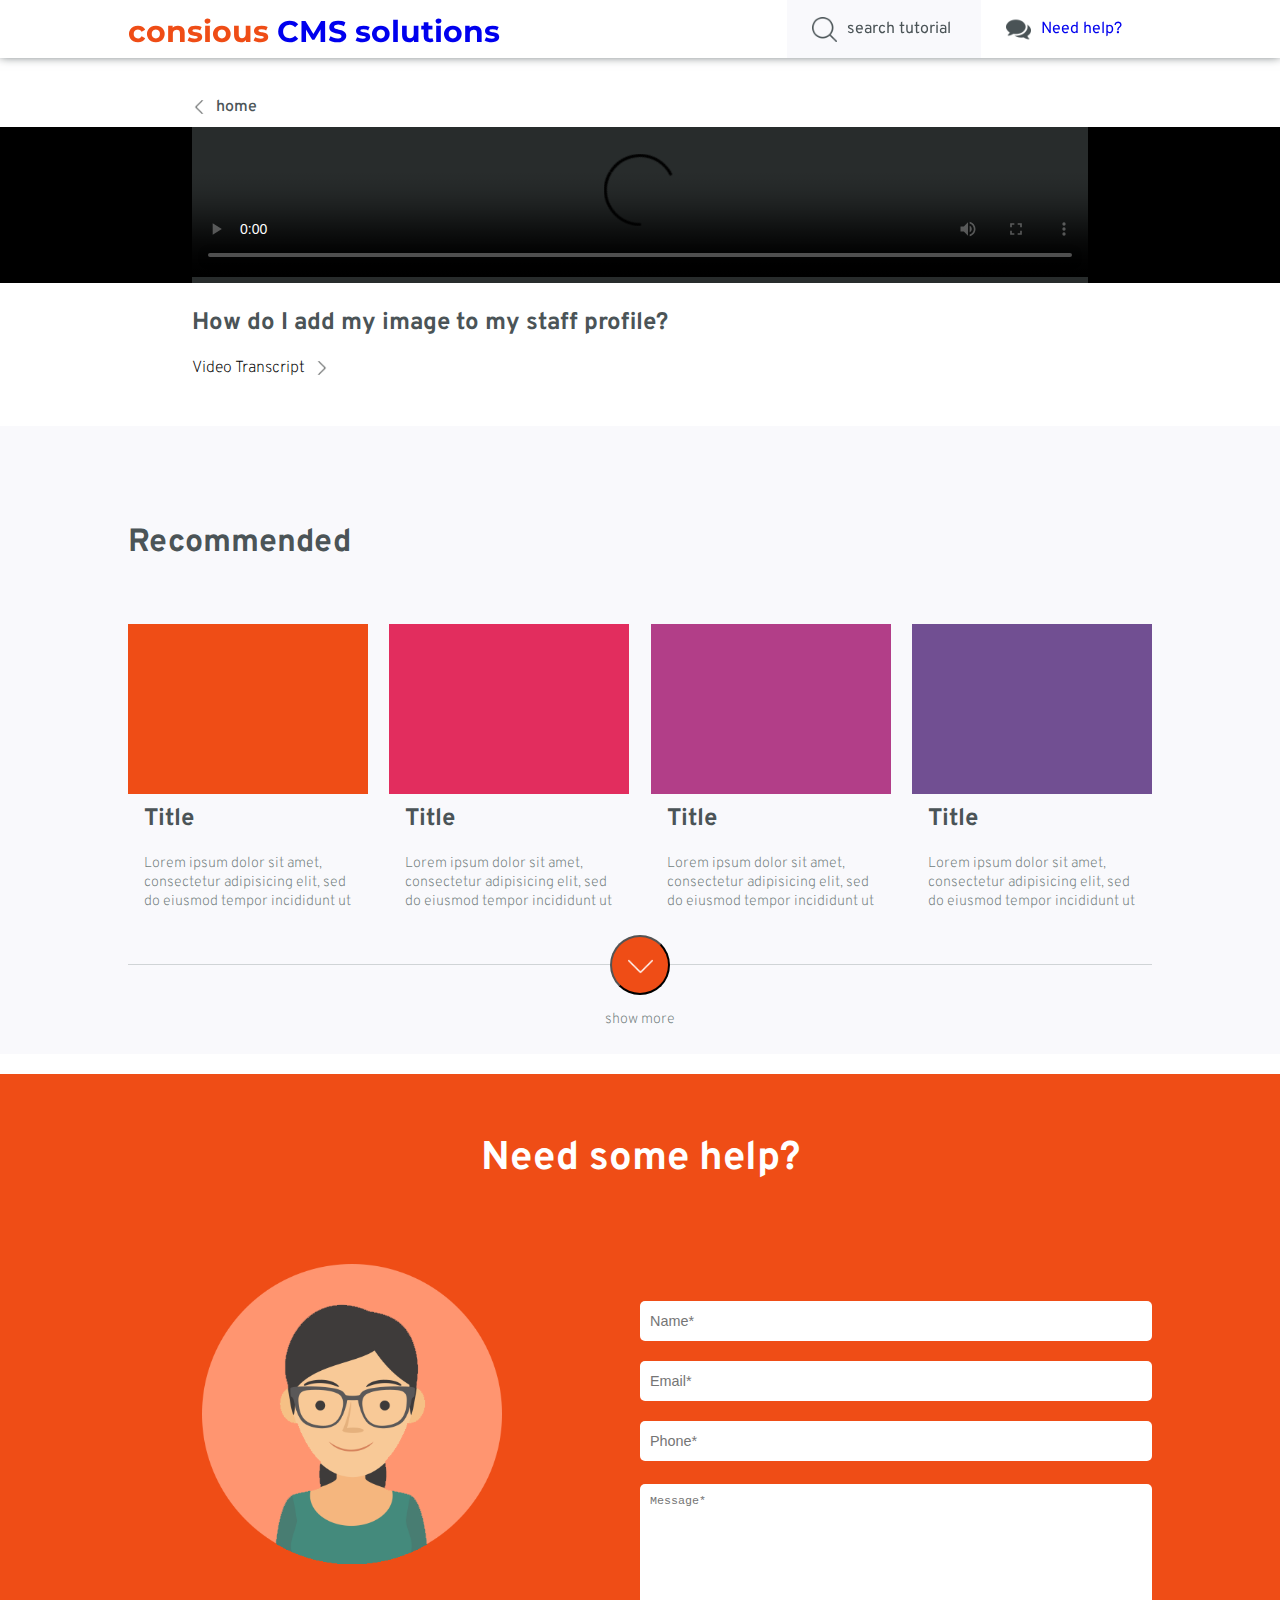
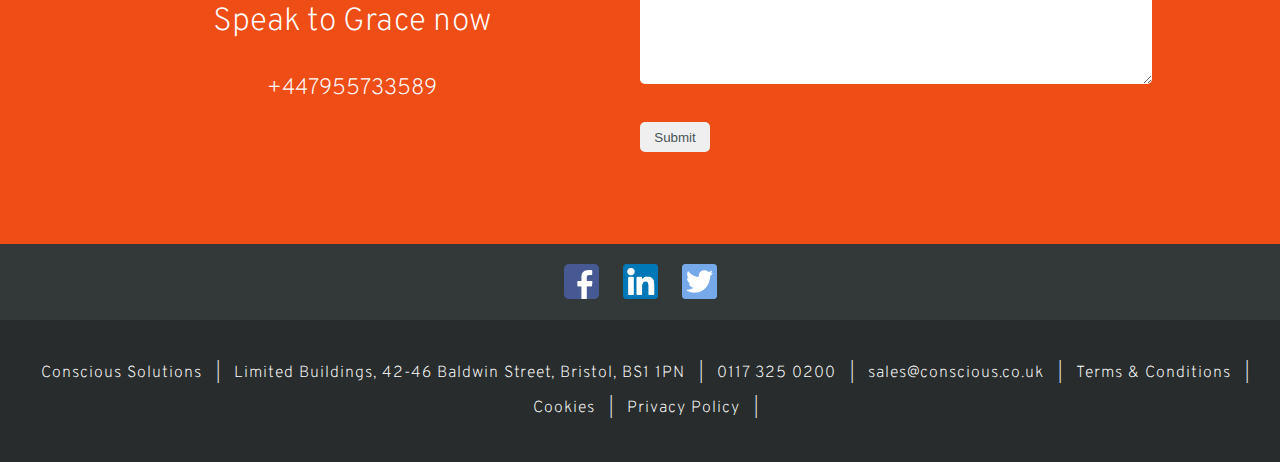
==== video.html @ ead84695 "Website Upload" ====
<!DOCTYPE html>
<html lang="en" dir="ltr">
  <head>
    <meta charset="utf-8">
    <title></title>
    <link href="https://fonts.googleapis.com/css?family=Montserrat:400,700|Overpass:200,300,400,600,700" rel="stylesheet">
    <link rel="stylesheet" href="/css/style.css">
  </head>
  <body>

  <div class="site-wrapper">

  <!--  Nav bar -->
  <nav>
        <div class="wrap"> <!-- Page Wrapper -->
          <a href="index.html"><div class="logo"><span>consious</span> CMS solutions</div></a>
          <ul>
            <a href="#moreLast"><li><div class="bubble"></div> Need help?</li></a>
            <li id="openSearch" onClick="openSearch()"> <div class="search"></div> search tutorial</li>
          </ul>
          <!--  Hidden Search bar -->
          <div class="searchBar">
            <div>
              <input id="input" type="text" name="search" value="">
                  <button  id="closeSearch" onClick="closeSearch()" type="button" name="button">
                    <div>
                      <div id="lineOne"></div>
                      <div id="lineTwo"></div>
                    </div>
                </button>
            </div>
          </div>
        </div>
      </nav>

  <div class="smallWrap"> <!-- Page Wrapper -->

  <div class="home">
      <img src="img/back.png" alt="home" class="back">
      <a href="index.html" >home</a>
    </div>
  </div> <!-- Home Button -->

  <div class="playerWrapper">
    <div class="player-background"></div>
      <div class="smallWrap"> <!-- Page Wrapper -->
        <figure id="videoContainer" data-fullscreen="false">
          <video id="video" controls preload="metadata" poster="img/poster.jpg">
            <source src="video/Dusk.mp4" type="video/mp4">
            <!-- Flash fallback -->
            <object type="application/x-shockwave-flash" data="flash-player.swf?videoUrl=video/tears-of-steel-battle-clip-medium.mp4" width="1024" height="576">
              <param name="movie" value="flash-player.swf?videoUrl=video/tears-of-steel-battle-clip-medium.mp4" />
              <param name="allowfullscreen" value="true" />
              <param name="wmode" value="transparent" />
              <param name="flashvars" value="controlbar=over&amp;image=img/poster.jpg&amp;file=flash-player.swf?videoUrl=video/tears-of-steel-battle-clip-medium.mp4" />
              <img alt="Tears of Steel poster image" src="img/poster.jpg" width="1024" height="428" title="No video playback possible, please download the video from the link below" />
            </object>
            <!-- Offer download -->
            <a href="video/tears-of-steel-battle-clip-medium.mp4">Download MP4</a>
          </video>
          <ul id="video-controls" class="controls">
            <li class="progress">
              <progress id="progress" value="0" min="0">
                <span id="progress-bar"></span>
              </progress>
            </li>
            <li><div id="playpause" onClick="playSwitch()" type="button"></div></li>
            <li><div id="stop" onClick="stopReset()" type="button"></div></li>
            <li><div id="fs" type="button"></div></li>
            <li><div id="volinc" type="button"></div></li>
            <li><div id="voldec" type="button">-</div></li>
            <li><div id="mute" type="button"></div></li>
          </ul>
        </figure>
      </div>
    </div> <!-- Media Player -->

  <div class="smallWrap"> <!-- Page Wrapper -->
    <div class="playerInfo">
      <h2> How do I add my image to my staff profile? </h2>
      <div class="transcript-toggle" onClick="openTranscript()">
        <p>Video Transcript</p>
        <img src="img/back.png" alt="home" class="back">
      </div>
      <p class="transcript">Lorem ipsum dolor sit amet, consectetur adipisicing elit. Saepe suscipit repellendus officiis, quam vitae. Quos rerum impedit cum facere aliquam magnam, fuga laboriosam natus, ipsa, eligendi voluptatem praesentium? Nemo voluptatibus sunt neque, maiores sint, facilis natus placeat, assumenda dolores voluptatum quibusdam quos veritatis accusantium, numquam veniam adipisci laudantium explicabo iure? Sapiente ullam eos dolor esse modi fuga dolorem inventore, obcaecati excepturi praesentium! Deserunt accusantium, laboriosam est quo dolore excepturi autem! Explicabo, debitis nam voluptatibus tempora, cupiditate quia quaerat dignissimos voluptatem neque, soluta eaque officiis. Ipsam sit tempora optio in nam earum ipsum reiciendis, dolorum beatae error enim facere nesciunt laborum fugiat, laboriosam molestiae officiis culpa temporibus, voluptatum esse rem at incidunt repellat reprehenderit. Alias nam esse quasi qui asperiores quibusdam necessitatibus, quidem, et incidunt aperiam dolore assumenda architecto maxime. Voluptatibus at id molestias sapiente voluptas praesentium. Recusandae molestias nemo sed unde saepe aperiam quasi, impedit tempora odio esse est eveniet asperiores veritatis consequatur, quo velit dolorum similique optio dicta qui molestiae nesciunt reprehenderit eaque distinctio consequuntur. Labore neque, omnis nihil explicabo. Laboriosam odio eius cum deleniti beatae excepturi possimus magnam quas officiis debitis, aliquam voluptate modi eligendi, atque nisi inventore facilis accusantium tempora quia veritatis fugiat in, aliquid. Dolore, excepturi laboriosam, soluta eius, sapiente quam autem fugiat sunt nulla minima atque placeat veniam rem libero corrupti qui harum reiciendis, molestiae enim delectus! Distinctio fugit maxime, libero, ad velit unde labore similique rerum quibusdam porro quo. Praesentium, autem eos assumenda qui? Velit, est, ex. Reiciendis fugiat commodi voluptates ratione aliquam recusandae, libero laboriosam cumque illum magni, ad voluptate vitae, dolorem earum similique adipisci architecto eveniet numquam, quia tempore ipsam inventore sit nihil. Nam libero consectetur provident qui quos reiciendis rerum enim fugit pariatur iste sapiente repellendus, saepe, explicabo veniam incidunt inventore distinctio laudantium reprehenderit neque nostrum omnis quia atque esse. Sapiente!</p>
    </div>
  </div>

  <!-- Card panel -->
  <div class="container cloud">
  <div class="wrap"> <!-- Page Wrapper -->
    <h2 class="h1">Recommended</h2>
    <div class="wrapper">
      <div class="card">
        <a class="card-thumbnail orange" href="video.html">
          <img src="img/play.png">
        </a>
        <div class="card-content">
          <h2>Title</h2>
          <p>Lorem ipsum dolor sit amet, consectetur adipisicing elit, sed do eiusmod tempor incididunt ut labore et dolore magna aliqua. Ut enim ad minim veniam, quis nostrud exercitation ullamco laboris nisi ut aliquip ex ea commodo consequat. Duis aute irure dolor in reprehenderit in voluptate velit esse cillum dolore eu fugiat nulla pariatur. Excepteur sint occaecat cupidatat non proident, sunt in culpa qui officia deserunt mollit anim id est laborum.</p>
        </div>
      </div>
      <div class="card">
        <a class="card-thumbnail pink" href="video.html">
          <img src="img/play.png">
        </a>
        <div class="card-content">
          <h2>Title</h2>
          <p>Lorem ipsum dolor sit amet, consectetur adipisicing elit, sed do eiusmod tempor incididunt ut labore et dolore magna aliqua. Ut enim ad minim veniam, quis nostrud exercitation ullamco laboris nisi ut aliquip ex ea commodo consequat. Duis aute irure dolor in reprehenderit in voluptate velit esse cillum dolore eu fugiat nulla pariatur. Excepteur sint occaecat cupidatat non proident, sunt in culpa qui officia deserunt mollit anim id est laborum.</p>
        </div>
      </div>
      <div class="card">
        <a class="card-thumbnail redPurple" href="video.html">
          <img src="img/play.png">
        </a>
        <div class="card-content">
          <h2>Title</h2>
          <p>Lorem ipsum dolor sit amet, consectetur adipisicing elit, sed do eiusmod tempor incididunt ut labore et dolore magna aliqua. Ut enim ad minim veniam, quis nostrud exercitation ullamco laboris nisi ut aliquip ex ea commodo consequat. Duis aute irure dolor in reprehenderit in voluptate velit esse cillum dolore eu fugiat nulla pariatur. Excepteur sint occaecat cupidatat non proident, sunt in culpa qui officia deserunt mollit anim id est laborum.</p>
        </div>
      </div>
      <div class="card">
        <a class="card-thumbnail purple" href="video.html">
          <img src="img/play.png">
        </a>
        <div class="card-content">
          <h2>Title</h2>
          <p>Lorem ipsum dolor sit amet, consectetur adipisicing elit, sed do eiusmod tempor incididunt ut labore et dolore magna aliqua. Ut enim ad minim veniam, quis nostrud exercitation ullamco laboris nisi ut aliquip ex ea commodo consequat. Duis aute irure dolor in reprehenderit in voluptate velit esse cillum dolore eu fugiat nulla pariatur. Excepteur sint occaecat cupidatat non proident, sunt in culpa qui officia deserunt mollit anim id est laborum.</p>
        </div>
      </div>
    </div>
    <div id="ajax-uploading">
    </div>
      <div class="line">
        <button id="load" onclick="sendAJAX('sidebar.html', 'ajax-uploading')" class="circle ajax-uploading-trigger">
          <img src="img/arrow.png" alt="" class="arrow">
        </button>
        <p class="more ajax-uploading-triggerTxt"  id="moreLast">show more</p>
      </div>
    </div>
  </div>
  <!--  End of card panel -->

  <!--  Help banner -->
    <div class="preFooter">
        <h2 class="h2">Need some help?</h2>
        <div class="leftWrapper">
          <img src="img/help.png" alt="">
          <p>Speak to Grace now</p>
          <p>+447955733589</p>
        </div>
        <!--  Form -->
        <div class="rightWrapper">
          <form class="" action="index.html" method="post">
            <input type="text" name="name" value="" placeholder="Name*">
            <input type="text" name="email" value="" placeholder="Email*">
            <input type="text" name="phone" value="" placeholder="Phone*">
            <textarea name="name" rows="8" cols="80" placeholder="Message*"></textarea>
            <button type="submit" name="submit">Submit</button>
          </form>
        </div>
      </div>

  <!--  Footer -->
    <footer>
      <div>
        <a href=""><img src="img/facebook.png" alt=""></a>
        <a href=""><img src="img/linkedin.png" alt=""></a>
        <a href=""><img src="img/twitter.png" alt=""></a>
      </div>
      <div>
        <p><a href="#">Conscious Solutions</a>  |  <a href="#">Limited Buildings, 42-46 Baldwin Street, Bristol, BS1 1PN</a>  |  <a href="#">0117 325 0200</a>  |  <a href="#">sales@conscious.co.uk</a>  |  <a href="#">Terms & Conditions</a>  |  <a href="#">Cookies</a>  |  <a href="#">Privacy Policy</a>  |  </p>
      </div>
    </footer>

    <script src="js/script.js" charset="utf-8"></script>
  </body>
</html>
---- css/style.css ----
* {
  -webkit-box-sizing: border-box;
  box-sizing: border-box; }

body {
  margin: 0;
  padding: 0;
  font-family: "Overpass"; }

html {
  scroll-behavior: smooth; }

#results {
  height: 0px;
  padding: 0px;
  opacity: 0;
  -webkit-transition: padding 0s ease-in-out;
  -o-transition: padding 0s ease-in-out;
  transition: padding 0s ease-in-out;
  -webkit-transition: opacity 1s ease-in-out;
  -o-transition: opacity 1s ease-in-out;
  transition: opacity 1s ease-in-out; }
  #results.display-results {
    height: auto;
    padding: 30px 0 60px 0;
    opacity: 1; }

#page-content {
  display: block; }
  #page-content.display-content {
    display: none; }

.site-wrapper {
  padding-top: 57px; }

.wrap {
  width: 80%;
  margin: 0 auto;
  position: relative; }

.smallWrap {
  width: 70%;
  margin: 0 auto;
  position: relative; }

a, img {
  -webkit-transition: all 0.3s ease-out;
  -o-transition: all 0.3s ease-out;
  transition: all 0.3s ease-out; }

a:visited {
  color: inherit; }

h1,
.h1 {
  font-size: 2em; }

.h2 {
  font-size: 2.5em;
  color: white;
  text-align: center; }

h2, h3, h4, h5 {
  color: #4b5457; }

p {
  font-weight: 200; }

.center {
  text-align: center;
  margin: 0 auto; }

.orange {
  background-color: #ef4d16; }

.pink {
  background-color: #e22d5e; }

.redPurple {
  background-color: #b23e88; }

.purple {
  background-color: #714f92; }

nav {
  display: -webkit-box;
  display: -ms-flexbox;
  display: flex;
  background-color: white;
  color: #4b5457;
  -webkit-box-shadow: 0px -2px 10px 0px;
  box-shadow: 0px -2px 10px 0px;
  width: 100%;
  position: fixed;
  top: 0;
  left: 0;
  z-index: 10; }
  nav .logo {
    float: left;
    padding: 13px 0px 7px 0px;
    font-size: 1.9em;
    font-weight: 700;
    font-family: "Montserrat"; }
    nav .logo span {
      color: #ef4d16; }
  nav ul {
    height: 100%;
    margin: 0; }
    nav ul li {
      float: right;
      list-style-type: none;
      position: relative;
      margin: 0;
      padding: 19px 30px 19px 60px;
      -webkit-transition: opacity 0.1s ease-out 0.7s;
      -o-transition: opacity 0.1s ease-out 0.7s;
      transition: opacity 0.1s ease-out 0.7s; }
      nav ul li.disappear {
        opacity: 0; }
      nav ul li a {
        text-decoration: none;
        color: #4b5457;
        -webkit-transition: none;
        -o-transition: none;
        transition: none; }
      nav ul li .search {
        background: url("/img/search.png") center no-repeat;
        background-size: contain;
        position: absolute;
        top: 0;
        left: 25px;
        bottom: 0;
        min-height: 25px;
        min-width: 25px;
        margin-right: 10px;
        z-index: 1; }
      nav ul li .bubble {
        background: url("/img/bubble.png") center no-repeat;
        background-size: contain;
        position: absolute;
        top: 0;
        left: 25px;
        bottom: 0;
        min-height: 25px;
        min-width: 25px;
        margin-right: 10px; }
      nav ul li:hover {
        background-color: #ef4d16;
        cursor: pointer;
        color: white; }
        nav ul li:hover div:nth-child(1) {
          -webkit-filter: brightness(100);
          filter: brightness(100); }
        nav ul li:hover:hover a {
          color: white; }
    nav ul li:nth-child(2) {
      background-color: #f9f9fc; }
      nav ul li:nth-child(2):hover {
        background-color: #ef4d16; }
  nav .searchBar {
    height: 100%;
    width: 85%;
    pointer-events: none;
    position: absolute;
    top: 0;
    right: 173px;
    z-index: 10;
    -webkit-transition: all 0.4s ease-out 0.2s;
    -o-transition: all 0.4s ease-out 0.2s;
    transition: all 0.4s ease-out 0.2s;
    padding-right: 0;
    margin: 0; }
    nav .searchBar:after {
      content: "";
      display: block;
      clear: both; }
    nav .searchBar.animate {
      pointer-events: auto; }
      nav .searchBar.animate input {
        opacity: 1; }
      nav .searchBar.animate button {
        width: 60px; }
      nav .searchBar.animate #lineOne {
        -webkit-transform: rotate(45deg);
        -ms-transform: rotate(45deg);
        transform: rotate(45deg);
        opacity: 1; }
      nav .searchBar.animate #lineTwo {
        -webkit-transform: rotate(-45deg);
        -ms-transform: rotate(-45deg);
        transform: rotate(-45deg);
        opacity: 1; }
    nav .searchBar div {
      height: 100%;
      width: 100%;
      position: relative; }
    nav .searchBar input {
      height: 100%;
      width: 100%;
      background-color: #f9f9fc;
      float: left;
      border: none;
      outline: none;
      padding-left: 20px;
      color: #4b5457;
      font-size: 1em;
      font-weight: 200;
      opacity: 0;
      -webkit-transition: opacity 0.2s ease-out;
      -o-transition: opacity 0.2s ease-out;
      transition: opacity 0.2s ease-out; }
    nav .searchBar button {
      height: 100%;
      width: 0%;
      position: absolute;
      right: -2px;
      width: 0px;
      padding: 0;
      float: left;
      background-color: #ef4d16;
      border: none;
      outline: none;
      -webkit-transition: all 0.1s ease-out 0.38s;
      -o-transition: all 0.1s ease-out 0.38s;
      transition: all 0.1s ease-out 0.38s; }
      nav .searchBar button:hover {
        cursor: pointer; }
      nav .searchBar button div {
        height: 100%;
        width: 100%;
        position: relative; }
        nav .searchBar button div div {
          position: absolute;
          top: 0;
          bottom: 0;
          left: 0;
          right: 0;
          margin: auto;
          height: 1px;
          width: 30px;
          opacity: 0;
          border-top: solid 1px white;
          z-index: 2;
          -webkit-transition: all 0.4s ease-out 0.7s;
          -o-transition: all 0.4s ease-out 0.7s;
          transition: all 0.4s ease-out 0.7s; }

.banner {
  height: 600px;
  width: 100%;
  position: relative;
  overflow: hidden; }
  .banner a:hover .banner-content {
    -webkit-transform: scale(1.02);
    -ms-transform: scale(1.02);
    transform: scale(1.02); }
  .banner .imgBan {
    width: 100%;
    height: 100%;
    padding: 70px 0;
    display: -webkit-box;
    display: -ms-flexbox;
    display: flex;
    -webkit-box-align: center;
    -ms-flex-align: center;
    align-items: center;
    -webkit-box-pack: center;
    -ms-flex-pack: center;
    justify-content: center;
    position: absolute;
    top: 0px;
    right: 0px;
    -o-transition: all ease-in-out 500ms;
    transition: all ease-in-out 500ms;
    -webkit-transition: all ease-in-out 500ms; }
  .banner .imgBanBtn {
    width: 40px;
    height: 40px;
    background-color: #000;
    position: absolute;
    top: 0px;
    bottom: 0px;
    margin: auto;
    z-index: 5;
    opacity: 0.6;
    cursor: pointer; }
    .banner .imgBanBtn:hover {
      opacity: 0.9; }
  .banner .imgBanBtn-prev {
    left: 50px;
    background: url("../img/arrow.png") no-repeat;
    background-size: contain;
    -webkit-transform: rotate(180deg);
    -ms-transform: rotate(180deg);
    transform: rotate(180deg); }
  .banner .imgBanBtn-next {
    right: 50px;
    background: url("../img/arrow.png") no-repeat;
    background-size: contain; }
  .banner #imgBan1 {
    background-color: #ef4d16; }
  .banner #imgBan2 {
    background-color: #e22d5e; }
  .banner #imgBan3 {
    background-color: #714f92; }
  .banner .banner-content {
    display: -webkit-box;
    display: -ms-flexbox;
    display: flex;
    max-width: 850px;
    -webkit-box-align: center;
    -ms-flex-align: center;
    align-items: center;
    margin: auto;
    -webkit-transition: -webkit-transform 0.4s ease-in-out;
    transition: -webkit-transform 0.4s ease-in-out;
    -o-transition: transform 0.4s ease-in-out;
    transition: transform 0.4s ease-in-out;
    transition: transform 0.4s ease-in-out, -webkit-transform 0.4s ease-in-out; }
    .banner .banner-content img {
      height: 250px; }
    .banner .banner-content h2 {
      font-size: 2.5em;
      color: white;
      font-weight: 300;
      padding-left: 3rem; }

.cloud {
  background-color: #f9f9fc; }

#white {
  background-color: white;
  padding-top: 80px; }

.container {
  position: relative;
  z-index: 1;
  padding: 70px 0 0 0; }
  .container .category {
    margin: 0; }
  .container p {
    font-size: 0.9em;
    color: #727D7D; }
  .container .wrapper {
    padding: 10px 0 0 0;
    display: -webkit-box;
    display: -ms-flexbox;
    display: flex;
    -ms-flex-wrap: wrap;
    flex-wrap: wrap;
    -webkit-box-pack: justify;
    -ms-flex-pack: justify;
    justify-content: space-between; }
    .container .wrapper .card {
      position: relative;
      -webkit-box-flex: 0;
      -ms-flex: 0 0 240px;
      flex: 0 0 240px;
      padding: 0 0 100px; }
      .container .wrapper .card .card-thumbnail {
        position: relative;
        display: block;
        height: 170px;
        -webkit-transition: all 0.2s ease-in-out;
        -o-transition: all 0.2s ease-in-out;
        transition: all 0.2s ease-in-out;
        overflow: hidden;
        margin-top: 25px; }
        .container .wrapper .card .card-thumbnail img {
          display: block;
          position: absolute;
          top: 0;
          bottom: 0;
          left: 0;
          right: 0;
          margin: auto;
          height: 50px;
          opacity: 0; }
        .container .wrapper .card .card-thumbnail:hover img {
          opacity: 1; }
        .container .wrapper .card .card-thumbnail:hover + .card-content {
          opacity: 1;
          top: 132px;
          max-height: 170px; }
        .container .wrapper .card .card-thumbnail:hover + .card-content h2 {
          color: white; }
      .container .wrapper .card .card-content {
        position: absolute;
        top: 185px;
        width: 100%;
        padding: 0 1rem;
        -webkit-transition: all 0.2s ease-in-out;
        -o-transition: all 0.2s ease-in-out;
        transition: all 0.2s ease-in-out;
        max-height: 124px;
        overflow: hidden;
        pointer-events: none; }
  .container .line {
    width: 100%;
    margin: 70px 0 0px 0;
    border-top: solid 1px rgba(114, 125, 125, 0.3);
    position: relative; }
  .container .circle {
    position: absolute;
    top: -30px;
    left: 0;
    right: 0;
    margin: 0 auto;
    height: 60px;
    width: 60px;
    background-color: #ef4d16;
    border-radius: 50%;
    outline: none;
    cursor: pointer; }
    .container .circle:hover .arrow {
      -webkit-transform: rotate(90deg) scale(1.2);
      -ms-transform: rotate(90deg) scale(1.2);
      transform: rotate(90deg) scale(1.2); }
    .container .circle.hide {
      display: none; }
    .container .circle .arrow {
      position: absolute;
      top: -30px;
      left: 0;
      right: 0;
      margin: 0 auto;
      top: 17px;
      height: 25px;
      width: 25px;
      -webkit-transform: rotate(90deg);
      -ms-transform: rotate(90deg);
      transform: rotate(90deg);
      pointer-events: none; }
  .container .more {
    text-align: center;
    margin: 45px 0 20px 0;
    width: 100%;
    margin-bottom: 0;
    padding: 0 0 25px 0; }
    .container .more.hide {
      display: none; }
  .container #moreLast {
    text-align: center;
    margin: 45px 0 20px 0;
    width: 100%; }
  .container #moreStaff {
    width: 100%; }

.home {
  display: -webkit-box;
  display: -ms-flexbox;
  display: flex;
  -webkit-box-align: center;
  -ms-flex-align: center;
  align-items: center;
  width: 80px;
  margin-top: 40px; }
  .home a {
    color: #4b5457;
    text-decoration: none;
    font-weight: 500; }
    .home a:hover {
      color: #727D7D;
      cursor: pointer; }

.back {
  height: 14px;
  margin-right: 10px; }

.playerWrapper {
  width: 100%;
  margin: 0 auto;
  margin-top: 10px;
  position: relative; }
  .playerWrapper .player-background {
    background-color: black;
    position: absolute;
    top: 0;
    bottom: 0;
    width: 100%;
    z-index: -1; }
  .playerWrapper figure {
    background-color: #282c2c;
    max-width: 100%;
    width: 100%;
    height: auto;
    margin: 0 auto;
    padding: 0;
    /* controls */
    /* fullscreen */
    /* hide controls on fullscreen with WebKit */ }
    .playerWrapper figure figcaption {
      display: block;
      font-size: 16px;
      font-size: 1rem; }
    .playerWrapper figure video {
      width: 100%;
      height: auto;
      padding: 0;
      margin: 0; }
    .playerWrapper figure .controls {
      margin: 0;
      padding: 0;
      display: none;
      list-style-type: none;
      overflow: hidden;
      background: #282c2c; }
      .playerWrapper figure .controls li {
        display: -webkit-box;
        display: -ms-flexbox;
        display: flex;
        -webkit-box-align: center;
        -ms-flex-align: center;
        align-items: center;
        -webkit-box-pack: center;
        -ms-flex-pack: center;
        justify-content: center; }
        .playerWrapper figure .controls li div {
          height: 25px;
          width: 25px;
          -webkit-transition: all 0.1s;
          -o-transition: all 0.1s;
          transition: all 0.1s;
          cursor: pointer; }
    .playerWrapper figure .controls li:nth-child(1) {
      width: 100%;
      background-color: #ef4d16;
      color: #ef4d16; }
    .playerWrapper figure .controls li:nth-child(n+2) {
      height: 50px;
      width: 50px;
      padding: 0;
      margin: 0; }
    .playerWrapper figure .controls li:nth-child(n+2):nth-child(-n+3) {
      float: left; }
    .playerWrapper figure .controls li:nth-child(n+4) {
      float: right; }
    .playerWrapper figure #playpause {
      background: url("../img/play.png") no-repeat;
      background-size: contain;
      background-position: center; }
      .playerWrapper figure #playpause:hover {
        background: url("../img/play-orange.png") no-repeat;
        background-size: contain;
        background-position: center; }
      .playerWrapper figure #playpause.switch {
        background: url("../img/pause.png") no-repeat;
        background-size: contain;
        background-position: center; }
        .playerWrapper figure #playpause.switch:hover {
          background: url("../img/pause-orange.png") no-repeat;
          background-size: contain;
          background-position: center; }
      .playerWrapper figure #playpause.reset {
        background: url("../img/play.png") no-repeat;
        background-size: contain;
        background-position: center; }
    .playerWrapper figure #stop {
      background: url("../img/stop.png") no-repeat;
      background-size: contain;
      background-position: center; }
      .playerWrapper figure #stop:hover {
        background: url("../img/stop-orange.png") no-repeat;
        background-size: contain;
        background-position: center; }
    .playerWrapper figure #mute {
      background: url("../img/mute.png") no-repeat;
      background-size: contain;
      background-position: center; }
      .playerWrapper figure #mute:hover {
        background: url("../img/mute-orange.png") no-repeat;
        background-size: contain;
        background-position: center; }
      .playerWrapper figure #mute.mute {
        background: url("../img/pause.png") no-repeat;
        background-size: contain;
        background-position: center; }
        .playerWrapper figure #mute.mute:hover {
          background: url("../img/pause-orange.png") no-repeat;
          background-size: contain;
          background-position: center; }
    .playerWrapper figure #voldec {
      background: url("../img/voldec.png") no-repeat;
      background-size: contain;
      background-position: center; }
      .playerWrapper figure #voldec:hover {
        background: url("../img/voldec-orange.png") no-repeat;
        background-size: contain;
        background-position: center; }
    .playerWrapper figure #volinc {
      background: url("../img/volinc.png") no-repeat;
      background-size: contain;
      background-position: center;
      width: 46px;
      padding: 0; }
      .playerWrapper figure #volinc:hover {
        background: url("../img/volinc-orange.png") no-repeat;
        background-size: contain;
        background-position: center; }
    .playerWrapper figure #fs {
      background: url("../img/full-size.png") no-repeat;
      background-size: contain;
      background-position: center; }
      .playerWrapper figure #fs:hover {
        background: url("../img/full-size-orange.png") no-repeat;
        background-size: contain;
        background-position: center; }
    .playerWrapper figure .controls .progress {
      width: 100%;
      display: block;
      cursor: pointer; }
    .playerWrapper figure .controls button {
      width: 100%;
      text-align: center;
      overflow: hidden;
      border: solid 1px white; }
    .playerWrapper figure .controls progress {
      display: block;
      width: 100%;
      height: 4px;
      padding: 0;
      margin: 0;
      overflow: hidden; }
    .playerWrapper figure .controls progress span {
      width: 0%;
      height: 5px;
      display: inline-block;
      background-color: #ef4d16; }
    .playerWrapper figure #progress {
      background-color: #ef4d16;
      height: 5px; }
    .playerWrapper figure html:-ms-fullscreen {
      width: 100%; }
    .playerWrapper figure :-webkit-full-screen {
      background-color: transparent; }
    .playerWrapper figure figure[data-fullscreen=true] video::-webkit-media-controls {
      display: none !important; }
    .playerWrapper figure figure[data-fullscreen=true] {
      max-width: 100%;
      width: 100%;
      margin: 0;
      padding: 0; }
    .playerWrapper figure figure[data-fullscreen=true] video {
      height: auto; }
    .playerWrapper figure figure[data-fullscreen=true] figcaption {
      display: none; }
    .playerWrapper figure figure[data-fullscreen=true] .controls {
      position: absolute;
      bottom: 2%;
      width: 100%;
      z-index: 2147483647; }
    .playerWrapper figure figure[data-fullscreen=true] .controls li {
      width: 5%; }
    .playerWrapper figure figure[data-fullscreen=true] .controls .progress {
      width: 68%; }

.playerInfo {
  margin-top: 25px; }
  .playerInfo h2 {
    margin-bottom: 4px; }
  .playerInfo div {
    display: -webkit-box;
    display: -ms-flexbox;
    display: flex;
    -webkit-box-align: center;
    -ms-flex-align: center;
    align-items: center;
    width: 163px; }
    .playerInfo div:hover {
      cursor: pointer; }
    .playerInfo div p {
      padding-right: 10px; }
    .playerInfo div .back {
      -webkit-transform: rotate(180deg);
      -ms-transform: rotate(180deg);
      transform: rotate(180deg); }
    .playerInfo div:hover img {
      -webkit-transform: rotate(270deg);
      -ms-transform: rotate(270deg);
      transform: rotate(270deg); }
  .playerInfo .transcript-toggle.arrowDown img {
    -webkit-transform: rotate(270deg);
    -ms-transform: rotate(270deg);
    transform: rotate(270deg); }
  .playerInfo .transcript {
    height: 0px;
    overflow: hidden;
    -webkit-transition: all 0.3s ease-in-out;
    -o-transition: all 0.3s ease-in-out;
    transition: all 0.3s ease-in-out; }
    .playerInfo .transcript.openTranscript {
      height: auto; }

.preFooter {
  height: 600px;
  width: 100%;
  position: relative;
  background-color: #ef4d16;
  padding: 60px 0;
  height: 770px;
  margin: 0; }
  .preFooter .h2 {
    margin: 0px 0 80px 0; }
  .preFooter .leftWrapper {
    position: relative;
    float: left;
    width: 50%;
    margin: 0 auto;
    text-align: center;
    color: white;
    font-weight: 200;
    padding-left: 5%; }
    .preFooter .leftWrapper p:nth-child(2) {
      font-size: 2em; }
    .preFooter .leftWrapper p:nth-child(3) {
      font-size: 1.4em; }
    .preFooter .leftWrapper img {
      height: 300px;
      width: 300px; }
  .preFooter .rightWrapper {
    position: relative;
    float: left;
    width: 50%;
    padding-top: 20px;
    font-size: 3em; }
    .preFooter .rightWrapper input {
      height: 40px;
      width: 80%;
      text-align: left;
      font-size: 0.3em;
      outline: none;
      border-radius: 5px;
      border: none;
      padding-left: 10px; }
    .preFooter .rightWrapper textarea {
      width: 80%;
      height: 200px;
      font-size: 0.3em;
      outline: none;
      border-radius: 5px;
      border: none;
      margin: 20px 0;
      padding: 10px 0 0 10px; }
    .preFooter .rightWrapper button {
      display: block;
      width: 70px;
      height: 30px;
      border-radius: 5px;
      border: none;
      font-weight: 400;
      color: #4b5457; }

footer {
  background-color: #282c2c;
  margin: 0;
  text-align: center;
  color: white; }
  footer div:nth-child(1) {
    background-color: #333838;
    padding: 10px 0; }
    footer div:nth-child(1) img {
      height: 40px;
      padding: 5px 10px 0 10px;
      margin: 5px 0; }
  footer div:nth-child(2) {
    padding: 20px; }
    footer div:nth-child(2) a {
      color: white;
      text-decoration: none;
      letter-spacing: 1px;
      padding: 10px;
      line-height: 35px; }
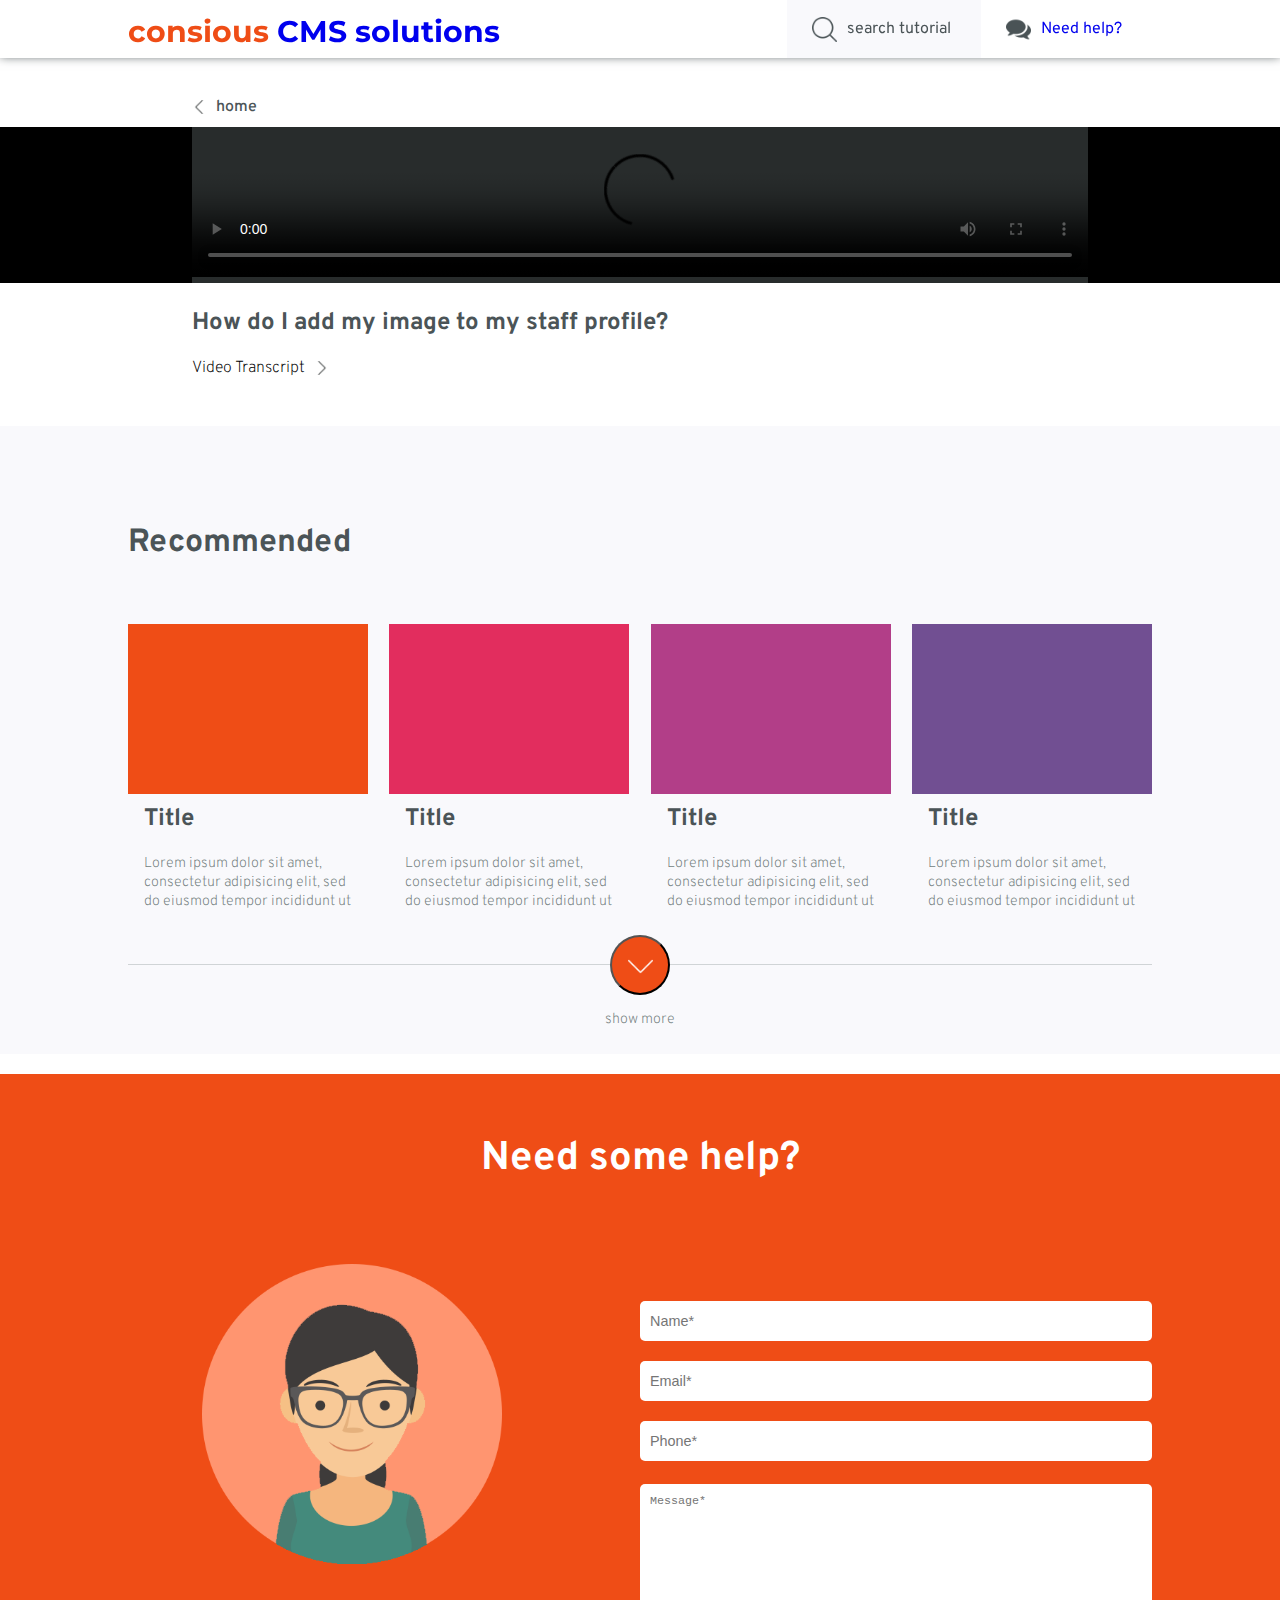
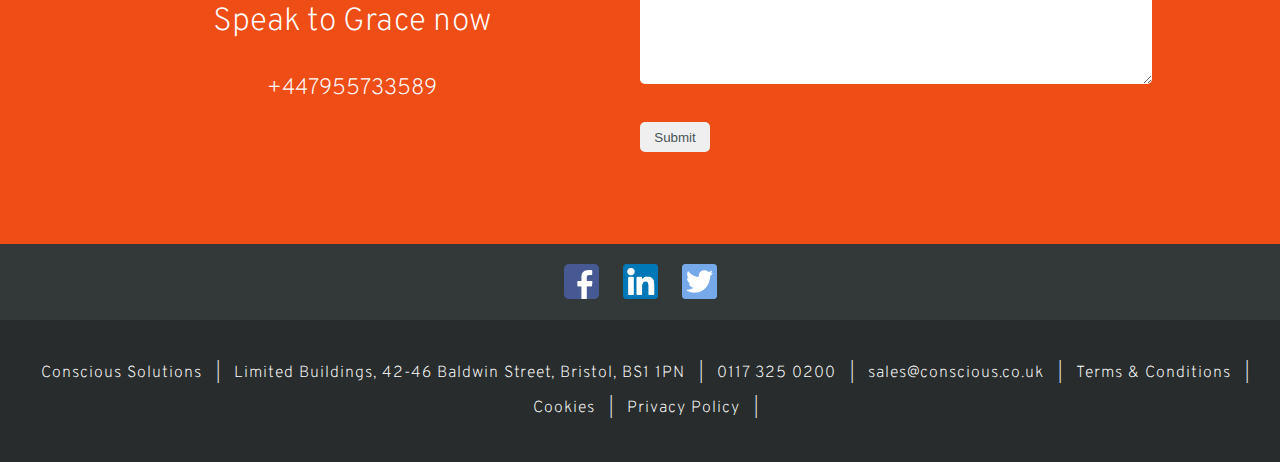
==== commit 0840eaf3: "Update video.html style link" ====
--- a/video.html
+++ b/video.html
@@ -4,7 +4,7 @@
     <meta charset="utf-8">
     <title></title>
     <link href="https://fonts.googleapis.com/css?family=Montserrat:400,700|Overpass:200,300,400,600,700" rel="stylesheet">
-    <link rel="stylesheet" href="/css/style.css">
+    <link rel="stylesheet" href="css/style.css">
   </head>
   <body>
 
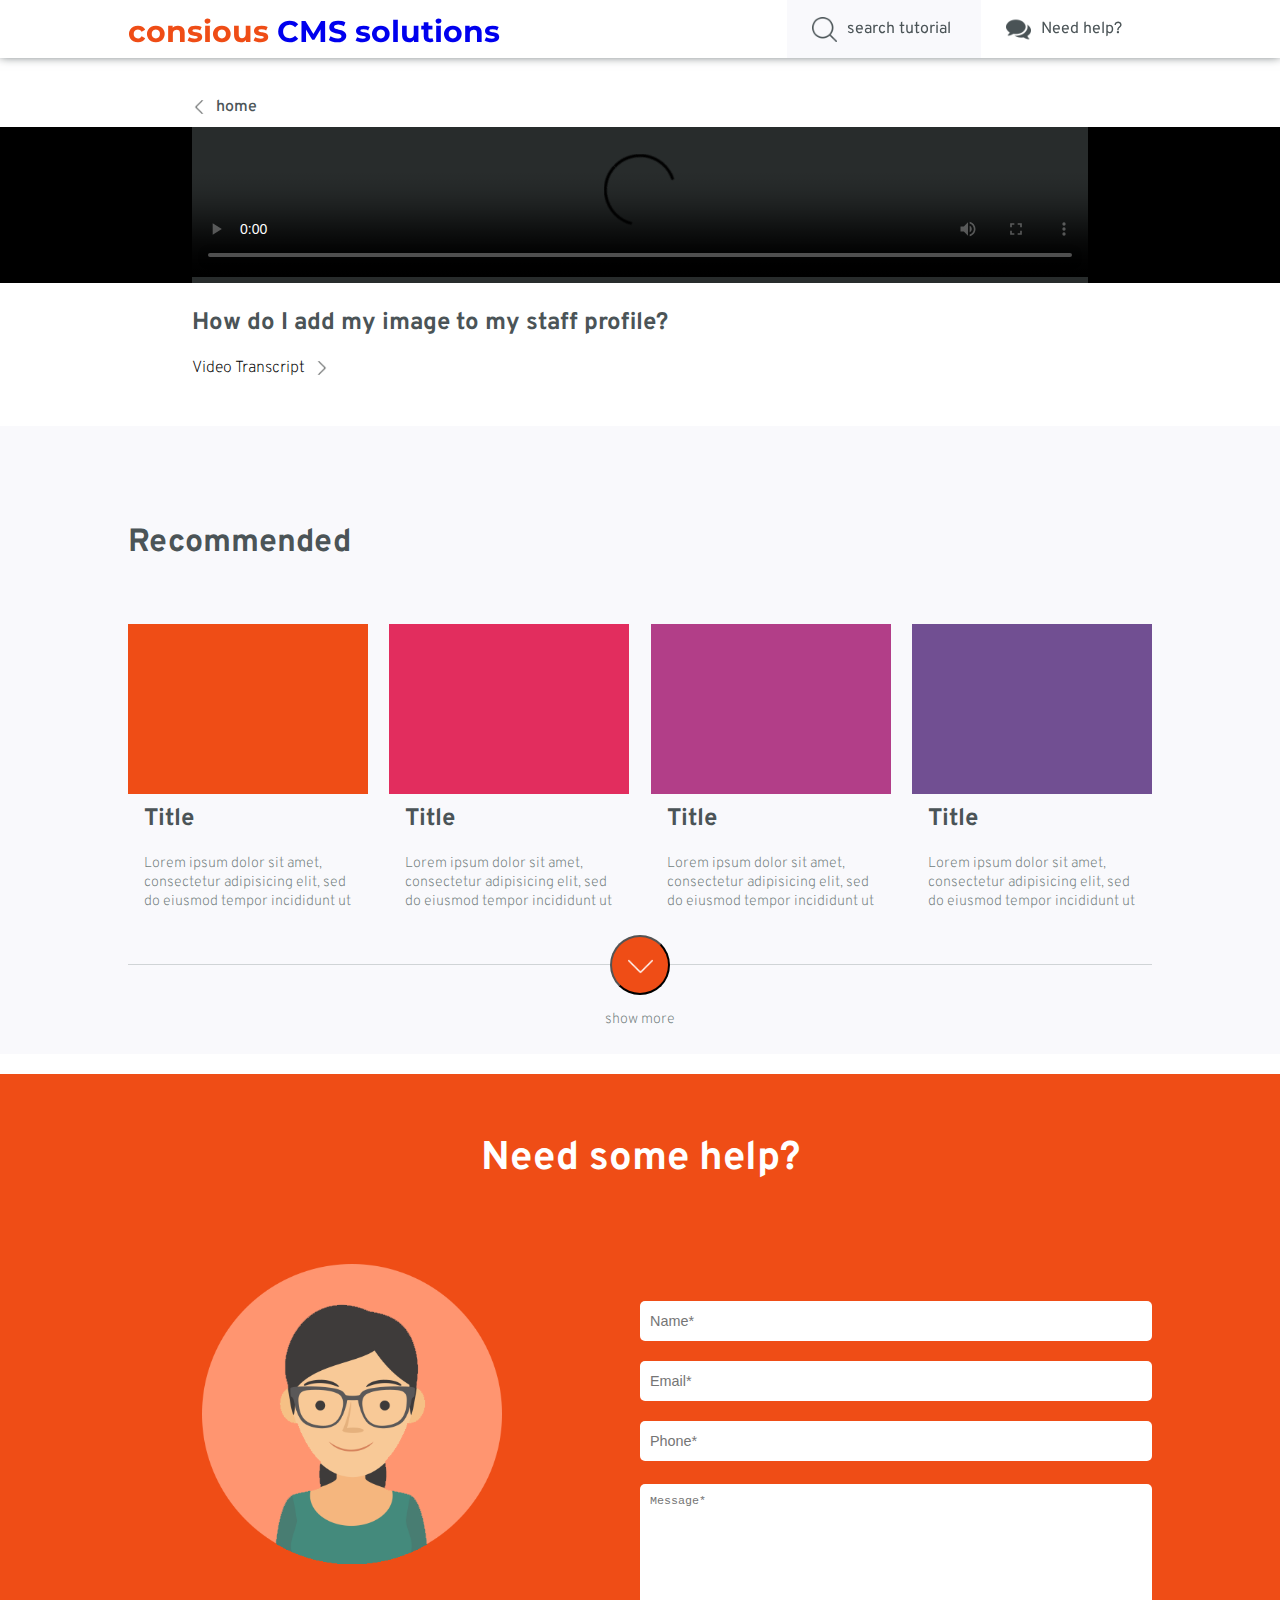
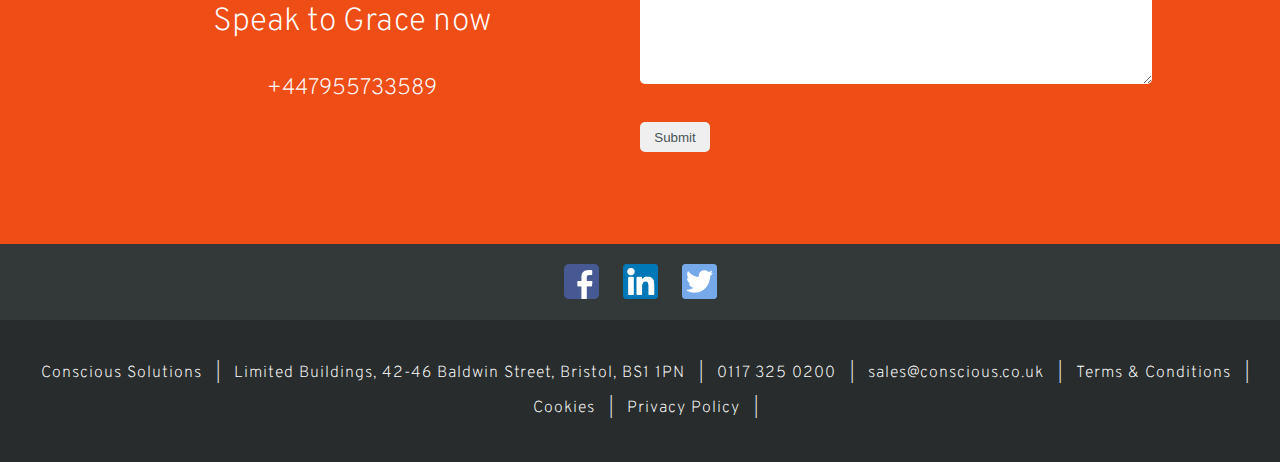
==== commit 1214fdff: "Icon Update" ====
--- a/video.html
+++ b/video.html
@@ -2,9 +2,10 @@
 <html lang="en" dir="ltr">
   <head>
     <meta charset="utf-8">
-    <title></title>
-    <link href="https://fonts.googleapis.com/css?family=Montserrat:400,700|Overpass:200,300,400,600,700" rel="stylesheet">
+    <title>CMS Tutorials</title>
+    <link href="https://fonts.googleapis.com/css?family=Montserrat:200,300,400,600,700|Overpass:200,300,400,600,700" rel="stylesheet">
     <link rel="stylesheet" href="css/style.css">
+    <link rel="icon" href="img/icon.png">
   </head>
   <body>
 
--- a/css/style.css
+++ b/css/style.css
@@ -114,7 +114,8 @@
       padding: 19px 30px 19px 60px;
       -webkit-transition: opacity 0.1s ease-out 0.7s;
       -o-transition: opacity 0.1s ease-out 0.7s;
-      transition: opacity 0.1s ease-out 0.7s; }
+      transition: opacity 0.1s ease-out 0.7s;
+      color: #4b5457; }
       nav ul li.disappear {
         opacity: 0; }
       nav ul li a {
@@ -124,7 +125,7 @@
         -o-transition: none;
         transition: none; }
       nav ul li .search {
-        background: url("/img/search.png") center no-repeat;
+        background: url("../img/search.png") center no-repeat;
         background-size: contain;
         position: absolute;
         top: 0;
@@ -135,7 +136,7 @@
         margin-right: 10px;
         z-index: 1; }
       nav ul li .bubble {
-        background: url("/img/bubble.png") center no-repeat;
+        background: url("../img/bubble.png") center no-repeat;
         background-size: contain;
         position: absolute;
         top: 0;
